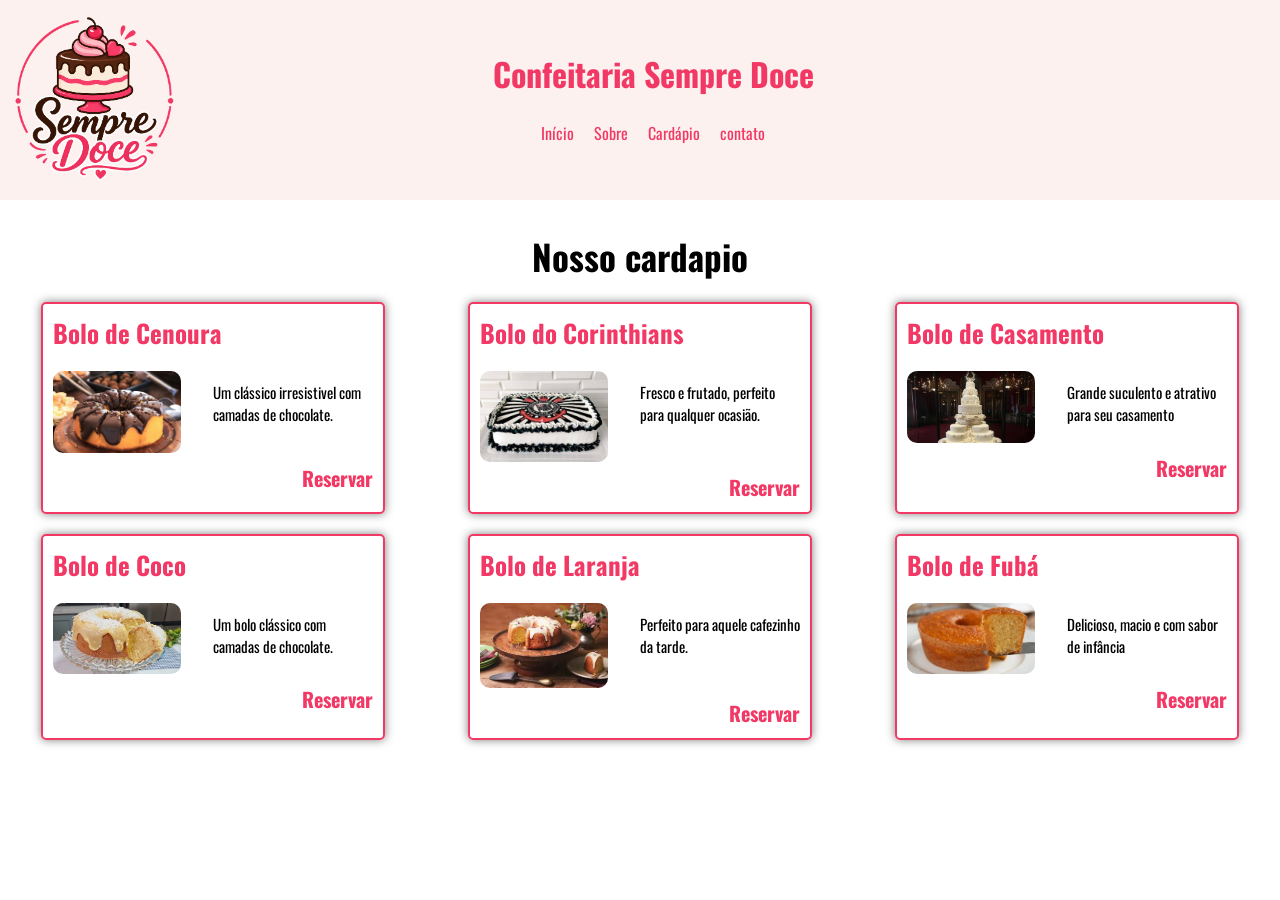
==== pages/cardapio.html @ f60b998f "alguma coisa" ====
<!DOCTYPE html>
<html lang="pt-BR">

<head>
    <meta charset="UTF-8">
    <meta name="viewport" content="width=device-width, initial-scale=1.0">
    <title>Document</title>

    <link rel="stylesheet" href="../css/index.css">
    <link rel="stylesheet" href="../css/cardapio.css">

    <link rel="preconnect" href="https://fonts.googleapis.com">
    <link rel="preconnect" href="https://fonts.gstatic.com" crossorigin>
    <link href="https://fonts.googleapis.com/css2?family=Oswald:wght@200..700&display=swap" rel="stylesheet">
</head>

<body>
    <header>
        <div class="div-logo">
            <img class="logotipo" src="../img/logo.png" alt="Logotipo da Confeitaria">
        </div>

        <div class="div-menu">
            <h1>
                Confeitaria Sempre Doce
            </h1>

            </br>

            <nav>
                <ul>
                    <li>
                        <a href="../index.html">Início</a>
                    </li>
                    <li>
                        <a href="../pages/sobre.html">Sobre</a>
                    </li>
                    <li>
                        <a href="cardapio.html">Cardápio</a>
                    </li>
                    <li>
                        <a href="../pages/contato.html">contato</a>
                    </li>
                </ul>
            </nav>
        </div>
        <div class="div-logo"></div>
    </header>

</section>

    <section class="meu-cardapio">
        <h2>Nosso cardapio</h2>
        
        <div class="menu-cardapio-itens">
            <div class="menu-cardapio-item">
                <h3>Bolo de Cenoura</h3>

                <div class="div-card">
                    <img class="img-cardapio" src="../img/bolo1.png" alt="Bolo de Cenoura">
                
                    <p>
                        Um clássico irresistivel
                        com camadas de chocolate.
                    </p>
                </div>

                <div class="reservar">
                    <button class="button-reserva" onclick="abrir()" href="">Reservar</button>
                </div>

            </div>
            
            <div class="menu-cardapio-item">
                <h3>Bolo do Corinthians</h3>
                
                <div class="div-card">
                    <img class="img-cardapio" src="../img/bolo2.png" alt="Bolo do Corinthians">
                
                    <p>
                       Fresco e frutado, perfeito
                        para qualquer ocasião.
                    </p>
                </div>

                <div class="reservar">
                    <button class="button-reserva" onclick="abrir()" href="">Reservar</button>
                </div>
            </div>

            <div class="menu-cardapio-item">
                <h3>Bolo de Casamento</h3>
                <div class="div-card">
                    <img class="img-cardapio" src="../img/bolo3.png" alt="Bolo de Casamento">
                
                    <p>
                        Grande suculento e atrativo
                        para seu casamento
                    </p>
                </div>

                <div class="reservar">
                    <button class="button-reserva" onclick="abrir()" href="">Reservar</button>
                </div>
            </div>
        </div>
    </section>

    <section class="meu-cardapio">
        
        <div class="menu-cardapio-itens">
            <div class="menu-cardapio-item">
                <h3>Bolo de Coco</h3>

                <div class="div-card">
                    <img class="img-cardapio" src="../img/bolo4.jpg" alt="Bolo de Cenoura">
                
                    <p>
                        Um bolo clássico
                        com camadas de chocolate.
                    </p>
                </div>

               <div class="reservar">
                    <button class="button-reserva" onclick="abrir()" href="">Reservar</button>
                </div>

            </div>
            
            <div class="menu-cardapio-item">
                <h3>Bolo de Laranja</h3>
                
                <div class="div-card">
                    <img class="img-cardapio" src="../img/bolo5.jpg" alt="Bolo do Corinthians">
                
                    <p>
                        Perfeito
                        para aquele cafezinho da tarde.
                    </p>
                </div>

                <div class="reservar">
                    <button class="button-reserva" onclick="abrir()" href="">Reservar</button>
                </div>
            </div>

            <div class="menu-cardapio-item">
                <h3>Bolo de Fubá</h3>
                <div class="div-card">
                    <img class="img-cardapio" src="../img/bolo6.jpg" alt="Bolo de Casamento">
                
                    <p>
                        Delicioso, macio e com
                        sabor de infância
                    </p>
                </div>

                <div class="reservar">
                    <button class="button-reserva" onclick="abrir()" href="">Reservar</button>
                </div>
            </div>
        </div>
    </section>

    <div id="fade" class="hide"></div>

    <div id="modal" class="hide">
        <div class="centralizado">
            <h2>Realizar reserva</h2>
            <img src="../img/qrcodepix.png" alt="QR Code">
        </div>

        <div class="fechar">
            <a href="">Fechar</a>
        </div>
    </div>

</body>
<script src="../js/cardapio.js"></script>
</html>
---- css/index.css ----
* {
    margin: 0;
    padding: 0;
    font-family: "Oswald", sans-serif;
}

header {
    height: 200px;
    display: flex;
    background-color: #FCF1EF;
}

.div-logo {
    width: 15%;
    height: 194px;
}

.div-menu {
    width: 85%;
    height: 194px;
    display: flex;
    flex-direction: column;
    align-items: center;
    justify-content: center;
}

.logotipo {
    height: 190px;
}

ul {
    display: flex;
    gap: 20px;
    justify-content: center;
    list-style-type: none;
}

h1 {
    color: #F23865;
}

ul li {
    color: #F23865;
}

a {
    text-decoration: none;
    color: #F23865;
}

a:hover {
    cursor: pointer;
    text-decoration: underline;
}

.img-bolo {
    width: 100%;
    height: 500px;
    object-fit: cover;
}

.sobre {
    text-align: center;
    margin-top: 10px;
}

h2 {
    font-size: 35px;
    margin-top: 30px;
    text-align: center;
}

p {
    font-size: 25px;
    margin-top: 10px;
}

.menu-cardapio-itens {
    display: flex;
    justify-content: space-around;
    margin-top: 20px;
}

.menu-cardapio-item {
    border: 2px solid #F23865;
    border-radius: 5px;
    width: 25%;
    box-shadow: 0 0  10px rgba(0, 0, 0, 0.5);
    padding: 10px;
}   

h3 {
    font-size: 25px;
    color: #F23865;
    font-weight: bold;
}

.menu-cardapio-item p {
    font-size: 20px;
}

footer {
    background-color: #F23865;
    height: 50px;
    margin-top: 20px;
    font-size: 20px;
    display: flex;
    justify-content: center;
    align-items: center;
}
---- css/cardapio.css ----
.img-cardapio {
    width: 40%;
    border-radius: 10px;
} 

.div-card {
    display: flex;
    gap: 10%;
    padding-bottom: 10px;
}

.div-card p {
    font-size: 15px;
    text-align: left;
    width: 40%;
    flex: 1;
}

.menu-cardapio-item h3 {
    margin-bottom: 20px;
}

.reservar {
    text-align: right;
}

.reservar a {
    font-size: 15px;
    color: cornflowerblue;
    margin-right: 10px;
}

.hide {
    display: none;
}

.fade {
    position: fixed;
    top: 0;
    left: 0;
    width: 100%;
    height: 100%;
    background-color: rgba(0,0,0, 0.5);
    z-index: 1;
}

.modal {
    position: fixed;
    top: 50%;
    left: 50%;
    transform: translate(-50%, -50%);
    background-color: white;
    border-radius: 10px;
    width: 300px;
    padding: 10px 30px 10px 30px;
    z-index: 2;
}

.fechar {
    text-align: center;
}

.button-reserva {
    text-decoration: none;
    cursor: pointer;
    font-size: 20px;
    background-color: transparent;
    border: 0px;
    color: #F23865;
    font-weight: bold;
}

.centralizado {
    text-align: center;
}
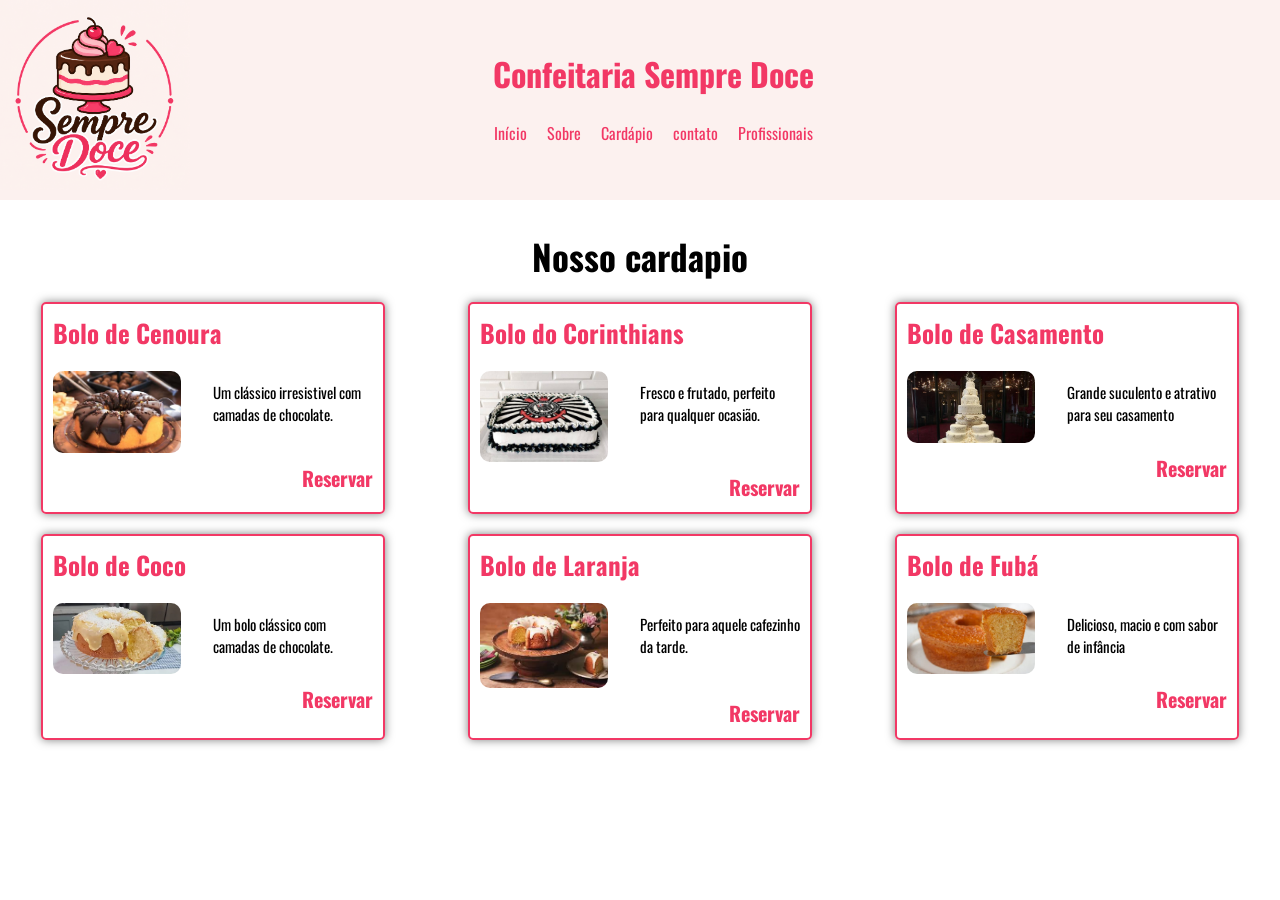
==== commit d848ffe6: "profissionais" ====
--- a/pages/cardapio.html
+++ b/pages/cardapio.html
@@ -4,7 +4,7 @@
 <head>
     <meta charset="UTF-8">
     <meta name="viewport" content="width=device-width, initial-scale=1.0">
-    <title>Document</title>
+    <title>Cardápio</title>
 
     <link rel="stylesheet" href="../css/index.css">
     <link rel="stylesheet" href="../css/cardapio.css">
@@ -33,13 +33,16 @@
                         <a href="../index.html">Início</a>
                     </li>
                     <li>
-                        <a href="../pages/sobre.html">Sobre</a>
+                        <a href="sobre.html">Sobre</a>
                     </li>
                     <li>
                         <a href="cardapio.html">Cardápio</a>
                     </li>
                     <li>
-                        <a href="../pages/contato.html">contato</a>
+                        <a href="contato.html">contato</a>
+                    </li>
+                    <li>
+                        <a href="profissionais.html">Profissionais</a>
                     </li>
                 </ul>
             </nav>
